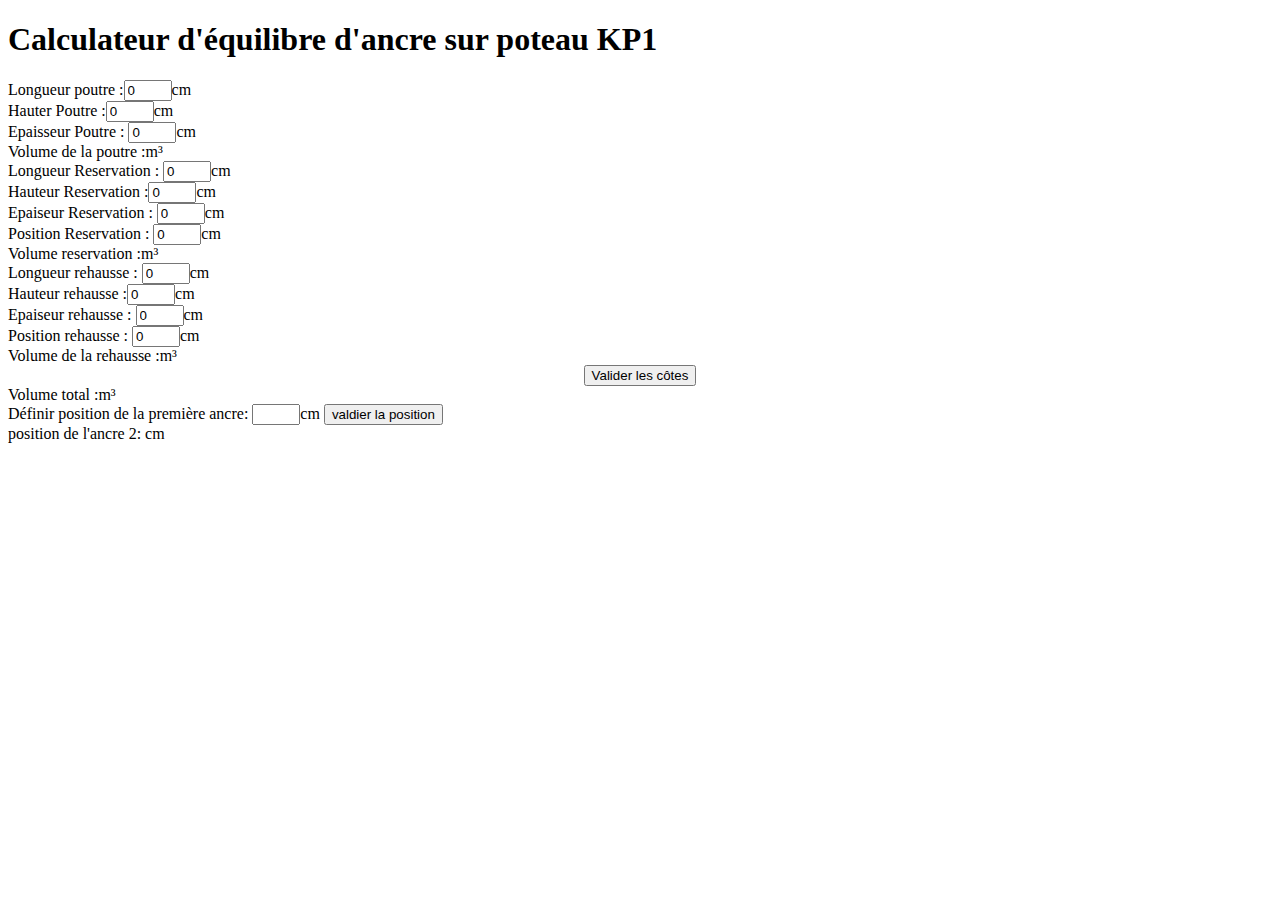
==== KP1 script/Script_test_kp1_v3.html @ 1ea00cc4 "firstUpload" ====
<!DOCTYPE html>
<html lang="fr">
<head>
    <meta charset="UTF-8">
    <meta http-equiv="X-UA-Compatible" content="IE=edge">
    <meta name="viewport" content="width=device-width, initial-scale=1.0">
    <title>Script-KP1</title>
    <link rel="stylesheet" href="style.css">
    <script type="text/javascript">

        function volume() {
            /*Initialisation des Variables à partir du formulaire*/

            /*déclaration variable Poutre*/
            poutre_Long = poutreLong.value;
            const poutre_Haut = poutreHaut.value;
            const poutre_Epais = poutreEpais.value;
            const volume_Poutre = poutre_Long * poutre_Haut * poutre_Epais;
            document.getElementById("volume_Poutre").innerHTML = (volume_Poutre / 1000000).toFixed(2);
            /*déclaration variable Reservation*/
            const reser_Long = reserLong.value;
            const reser_Haut = reserHaut.value;
            const reser_Epais = reserEpais.value;
            const reser_posi = positionReser.value;
            const volume_Reser = reser_Long * reser_Haut * reser_Epais;
            document.getElementById("volume_Reser").innerHTML = (volume_Reser / 1000000).toFixed(2);
            /*déclaration variable Rehausse*/
            const rehaus_Long = rehausLong.value;
            const rehaus_Haut = rehausHaut.value;
            const rehaus_Epais = rehausEpais.value;
            const rehaus_posi = positionRehaus.value;
            const volume_Rehaus = rehaus_Long * rehaus_Haut * rehaus_Epais;
            document.getElementById("volume_Rehaus").innerHTML = (volume_Rehaus / 100000).toFixed(2);
            /*volume Total de la poutre*/
            const volume_Total = volume_Poutre - volume_Reser + volume_Rehaus;
            document.getElementById("volume_Total").innerHTML = (volume_Total / 1000000).toFixed(2);
            /*déclaration variable centre gravité de la poutre*/
            const surface1 = ((poutre_Long - reser_Long) * poutre_Haut);
            console.log(`surface1 = (${poutre_Long}-${reser_Long})x${poutre_Haut} = ${surface1}`)
            const xg1 = ((poutre_Long - reser_Long) / 2);
            console.log(`xg1 = ${poutre_Long}-${reser_Long} = ${xg1}`);
            const yg1 = (poutre_Haut / 2);
            console.log(`yg1 = ${poutre_Haut}/2 = ${yg1}`);
            const Sxg1 = (surface1 * xg1);
            console.log(`Sxg1 = ${surface1}x${xg1} = ${Sxg1}`);
            const Syg1 = (surface1 * yg1);
            console.log(`Syg1 = ${surface1}x${yg1} = ${Syg1}`);
            const surface2 = ((poutre_Haut - reser_Haut) * reser_Long);
            console.log(`surface2 = (${poutre_Haut}-${reser_Haut})x${reser_Long} = ${surface2}`)
            const xg2 = (parseFloat(reser_Long) / 2 + parseFloat(reser_posi));
            console.log(`xg2= ${reser_Long}/2 + ${reser_posi} = ${xg2}`);
            const yg2 = ((parseFloat(poutre_Haut) - parseFloat(reser_Haut)) / 2 + parseFloat(reser_Haut));
            console.log(`yg2 = (${poutre_Haut}-${reser_Haut})/2+${reser_Haut} = ${yg2}`);
            const Sxg2 = (surface2 * xg2);
            console.log(`Sxg2 = ${surface2}x${xg2} = ${Sxg2}`);
            const Syg2 = (surface2 * yg2);
            console.log(`Syg2 = ${surface2}x${yg2} = ${Syg2}`);
            const surface3 = (rehaus_Haut * rehaus_Long);
            console.log(`surface3 = ${rehaus_Haut}x${rehaus_Long} = ${surface3}`)
            const xg3 = (parseFloat(rehaus_Long) / 2 + parseFloat(rehaus_posi));
            console.log(`xg3 = ${rehaus_Long} / 2= ${xg3}`);
            const yg3 = (rehaus_Haut / 2);
            console.log(`yg3 = ${rehaus_Haut}/2 = ${yg3}`);
            const Sxg3 = (surface3 * xg3);
            console.log(`Sxg3 = ${surface3}x${xg3} = ${Sxg3}`);
            const Syg3 = (surface3 * yg3);
            console.log(`Syg3 = ${surface3}x${yg3} = ${Syg3}`);
            surfacei = parseFloat(surface1) + parseFloat(surface2) + parseFloat(surface3);
            console.log(`surfacei = ${surface1}+ ${surface2}+${surface3} = ${surfacei}`);
            xgi = parseFloat(Sxg1) + parseFloat(Sxg2) + parseFloat(Sxg3);
            console.log(`xgi = ${Sxg1}+${Sxg2}+${Sxg3} = ${xgi}`);
            ygi = parseFloat(Syg1) + parseFloat(Syg2) + parseFloat(Syg3);
            console.log(`ygi= ${Syg1}+${Syg2}+${Syg3} = ${ygi}`);
        }
        function ancrageresa() {

            /*déclaration variable de la position de l'ancre1*/
            const distance_Ancre1 = distanceAncre1.value;
            /* calcule du centre de gravité*/
            const centreGx = (xgi / surfacei);
            console.log(`centreGx = ${xgi}/${surfacei} = ${centreGx}`)
            const centreGy = (ygi / surfacei);
            console.log(`centreGy = ${ygi}/${surfacei} = ${centreGy}`)
            /*résultat de la position de l'ancre2*/
            const distance_Ancre2 = centreGx - (poutre_Long - distance_Ancre1 - centreGx);
            document.getElementById("distanceAncre2").innerHTML = distance_Ancre2;
            console.log(`distance_Ancre2 = ${poutre_Long}-${distance_Ancre1}-${centreGx} = ${distance_Ancre2}`)

        }
    </script>
</head>
<body>
    <h1>Calculateur d'équilibre d'ancre sur poteau KP1</h1>
    <!-- Formulaire de saisie des variables -->
    <form id="FormulaireP">
        <!-- ici les saisies de la poutre-->
        <div id="Poutre">
            Longueur poutre :<input value="0" type="text" id="poutreLong" style="width: 40px" />cm</br>
            Hauter Poutre :<input value="0" type="text" id="poutreHaut" style="width: 40px" />cm</br>
            Epaisseur Poutre : <input value="0" type="text" id="poutreEpais" style="width: 40px" />cm</br>
            Volume de la poutre :<div id="volume_Poutre" style="display:inline"></div>m&#xB3;
        </div>
        <!--ici les saisies de la réservation-->
        <div id="Reservation">
            Longueur Reservation : <input value="0" type="text" id="reserLong" style="width: 40px" />cm</br>
            Hauteur Reservation :<input value="0" type="text" id="reserHaut" style="width: 40px" />cm</br>
            Epaiseur Reservation : <input value="0" type="text" id="reserEpais" style="width: 40px" />cm</br>
            Position Reservation : <input value="0" type="text" id="positionReser" style="width: 40px" />cm</br>
            Volume reservation :<div id="volume_Reser" style="display:inline"></div>m&#xB3;
        </div>
        <!-- ici les saisies de la rehausse-->
        <div id="Rehausse">
            Longueur rehausse : <input value="0" type="text" id="rehausLong" style="width: 40px" />cm</br>
            Hauteur rehausse :<input value="0" type="text" id="rehausHaut" style="width: 40px" />cm</br>
            Epaiseur rehausse : <input value="0" type="text" id="rehausEpais" style="width: 40px" />cm</br>
            Position rehausse : <input value="0" type="text" id="positionRehaus" style="width: 40px" />cm</br>
            Volume de la rehausse :<div id="volume_Rehaus" style="display:inline"></div>m&#xB3;
        </div>
        <!--ici le bouton de validation des variables-->
        <center><input id="valid" type="button" value="Valider les côtes" onclick="volume()"></center>
        <!-- le résultat de l'étape de cacule volume-->
        <div id="resultat">
            Volume total :<div id="volume_Total" style="display:inline"></div>m&#xB3;</br>
        </div>
    </form>

    <!--formulaire de calcule des positions des ancres-->
    <form id="FormulaireA">
        Définir position de la première ancre: <input type="text" id="distanceAncre1" style="width: 40px" />cm
        <input type="button" value="valdier la position" onclick="ancrageresa()" class="marge"></br>
        position de l'ancre 2: <span id="distanceAncre2" style="display:inline"></span> cm</br>
    </form>
</body>

</html>
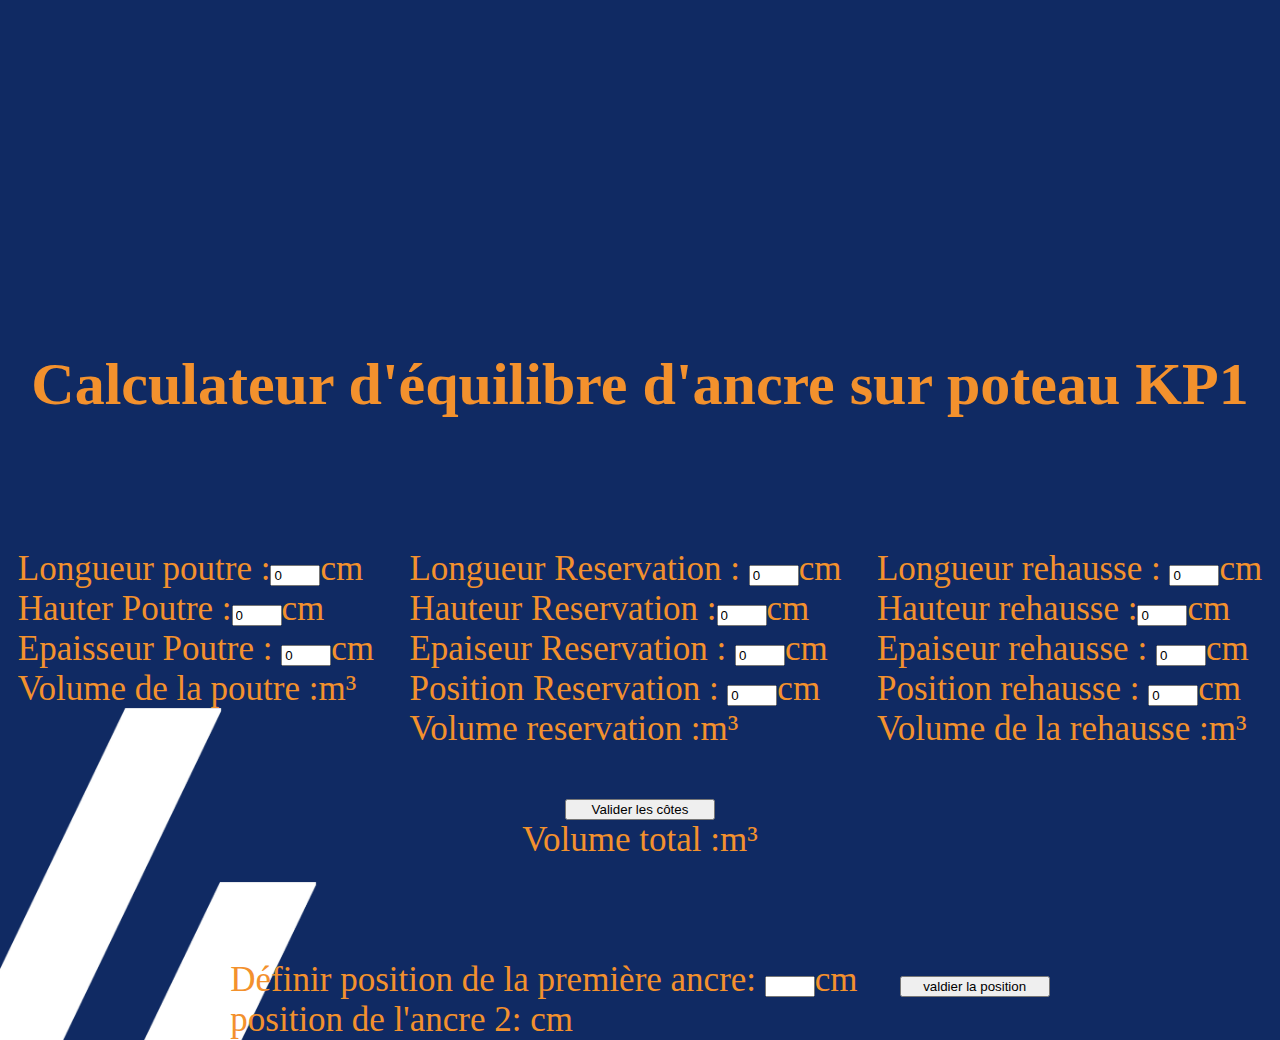
==== commit c24dcbf7: "firstUpload" ====
--- a/KP1 script/Script_test_kp1_v3.html
+++ b/KP1 script/Script_test_kp1_v3.html
@@ -12,7 +12,7 @@
             /*Initialisation des Variables à partir du formulaire*/
 
             /*déclaration variable Poutre*/
-            poutre_Long = poutreLong.value;
+            const poutre_Long = poutreLong.value;
             const poutre_Haut = poutreHaut.value;
             const poutre_Epais = poutreEpais.value;
             const volume_Poutre = poutre_Long * poutre_Haut * poutre_Epais;
@@ -90,46 +90,47 @@
     </script>
 </head>
 <body>
-    <h1>Calculateur d'équilibre d'ancre sur poteau KP1</h1>
-    <!-- Formulaire de saisie des variables -->
-    <form id="FormulaireP">
-        <!-- ici les saisies de la poutre-->
-        <div id="Poutre">
-            Longueur poutre :<input value="0" type="text" id="poutreLong" style="width: 40px" />cm</br>
-            Hauter Poutre :<input value="0" type="text" id="poutreHaut" style="width: 40px" />cm</br>
-            Epaisseur Poutre : <input value="0" type="text" id="poutreEpais" style="width: 40px" />cm</br>
-            Volume de la poutre :<div id="volume_Poutre" style="display:inline"></div>m&#xB3;
-        </div>
-        <!--ici les saisies de la réservation-->
-        <div id="Reservation">
-            Longueur Reservation : <input value="0" type="text" id="reserLong" style="width: 40px" />cm</br>
-            Hauteur Reservation :<input value="0" type="text" id="reserHaut" style="width: 40px" />cm</br>
-            Epaiseur Reservation : <input value="0" type="text" id="reserEpais" style="width: 40px" />cm</br>
-            Position Reservation : <input value="0" type="text" id="positionReser" style="width: 40px" />cm</br>
-            Volume reservation :<div id="volume_Reser" style="display:inline"></div>m&#xB3;
-        </div>
-        <!-- ici les saisies de la rehausse-->
-        <div id="Rehausse">
-            Longueur rehausse : <input value="0" type="text" id="rehausLong" style="width: 40px" />cm</br>
-            Hauteur rehausse :<input value="0" type="text" id="rehausHaut" style="width: 40px" />cm</br>
-            Epaiseur rehausse : <input value="0" type="text" id="rehausEpais" style="width: 40px" />cm</br>
-            Position rehausse : <input value="0" type="text" id="positionRehaus" style="width: 40px" />cm</br>
-            Volume de la rehausse :<div id="volume_Rehaus" style="display:inline"></div>m&#xB3;
-        </div>
-        <!--ici le bouton de validation des variables-->
-        <center><input id="valid" type="button" value="Valider les côtes" onclick="volume()"></center>
-        <!-- le résultat de l'étape de cacule volume-->
-        <div id="resultat">
-            Volume total :<div id="volume_Total" style="display:inline"></div>m&#xB3;</br>
-        </div>
-    </form>
-
-    <!--formulaire de calcule des positions des ancres-->
-    <form id="FormulaireA">
-        Définir position de la première ancre: <input type="text" id="distanceAncre1" style="width: 40px" />cm
-        <input type="button" value="valdier la position" onclick="ancrageresa()" class="marge"></br>
-        position de l'ancre 2: <span id="distanceAncre2" style="display:inline"></span> cm</br>
-    </form>
+        <main>
+            <h1>Calculateur d'équilibre d'ancre sur poteau KP1</h1>
+                                                   <!-- Formulaire de saisie des variables -->
+                    <form id="FormulaireP">
+                                                        <!-- ici les saisies de la poutre-->
+                        <div id="Poutre">
+                            <div><label for="poutreLong">Longueur poutre :</label><input value="0" type="text" id="poutreLong"/>cm</div>
+                           <div><label for="poutreHaut">Hauter Poutre :</label><input value="0" type="text" id="poutreHaut"/>cm</div>
+                            <div><label for="poutreEpais">Epaisseur Poutre : </label><input value="0" type="text" id="poutreEpais"/>cm</div>
+                            Volume de la poutre :<span id="volume_Poutre" style="display:inline"></span>m&#xB3;
+                        </div>
+                                                    <!--ici les saisies de la réservation-->
+                        <div id="Reservation">
+                            <label for="reserLong">Longueur Reservation : </label><input value="0" type="text" id="reserLong"/>cm</br>
+                            <label for="reserHaut">Hauteur Reservation :</label><input value="0" type="text" id="reserHaut"/>cm</br>
+                            <label for="reserEpais">Epaiseur Reservation : </label><input value="0" type="text" id="reserEpais"/>cm</br>
+                            <label for="positionReser">Position Reservation : </label><input value="0" type="text" id="positionReser"/>cm</br>
+                            Volume reservation :<span id="volume_Reser" style="display:inline"></span>m&#xB3;
+                        </div>
+                                                        <!-- ici les saisies de la rehausse-->
+                        <div id="Rehausse">
+                            <label for="rehausLong">Longueur rehausse : </label><input value="0" type="text" id="rehausLong"/>cm</br>
+                            <label for="rehausHaut">Hauteur rehausse :</label><input value="0" type="text" id="rehausHaut"/>cm</br>
+                            <label for="rehausEpais">Epaiseur rehausse : </label><input value="0" type="text" id="rehausEpais"/>cm</br>
+                            <label for="positionRehaus">Position rehausse : </label><input value="0" type="text" id="positionRehaus"/>cm</br>
+                            Volume de la rehausse :<span id="volume_Rehaus" style="display:inline"></span>m&#xB3;
+                        </div>
+                    </form>
+                                                <!--ici le bouton de validation des variables-->
+                                                <!-- le résultat de l'étape de cacule volume-->
+                    <div id="resultat">
+                        <input id="valid" type="button" value="Valider les côtes" onclick="volume()">
+                        <p>Volume total :<span id="volume_Total"></span>m³</p>
+                    </div>
+                                        <!--formulaire de calcule des positions des ancres-->
+                    <form id="FormulaireA">
+                        Définir position de la première ancre: <input type="text" id="distanceAncre1"/>cm
+                        <input type="button" value="valdier la position" onclick="ancrageresa()" class="marge"></br>
+                        position de l'ancre 2: <span id="distanceAncre2" style="display:inline"></span> cm
+                    </form>
+        </main>
 </body>
 
 </html>--- a/KP1 script/style.css
+++ b/KP1 script/style.css
@@ -0,0 +1,80 @@
+*{
+    margin: 0;
+    box-sizing: border-box;
+}
+body {
+    background-image: url('KP1_FOND_ECRAN.jpg');
+    background-size: cover;
+    background-repeat: no-repeat;
+    background-color: #102A63;
+}
+
+main{
+    min-height: 100vh;
+    padding-top: 350px;
+}
+form {
+    color: #F3912D;
+    font-size: 35px
+}
+
+h1 {
+    font-size: 60px;
+    color: #F3912D;
+    margin: auto;
+    text-align: center;
+}
+#FormulaireP {
+    display: flex;
+    flex-wrap: wrap;
+    justify-content: space-around;
+    align-items: flex-start;
+    margin-top: 130px;
+}
+
+#FormulaireA {
+    width: fit-content;
+    margin: 100px auto auto;
+}
+
+#resultat {
+    display: flex;
+    flex-direction: column;
+    align-items: center;
+    width: 22%;
+    height: 12%;
+    margin: auto;
+    color: #F3912D;
+    font-size: 35px
+}
+
+#valid {
+    margin:50px 10px 0;
+}
+form input{
+    width: 50px;
+}
+input{
+    width: 150px;
+}
+.marge{
+    width: 150px;
+}
+#calcule {
+    position: absolute;
+    margin-top: 0;
+}
+
+#verif {
+    z-index: inherit;
+    margin-top: 0;
+}
+
+.marge {
+    margin-left: 2.5em;
+}
+
+@media screen and (max-width:1440px){
+main *{
+}
+}